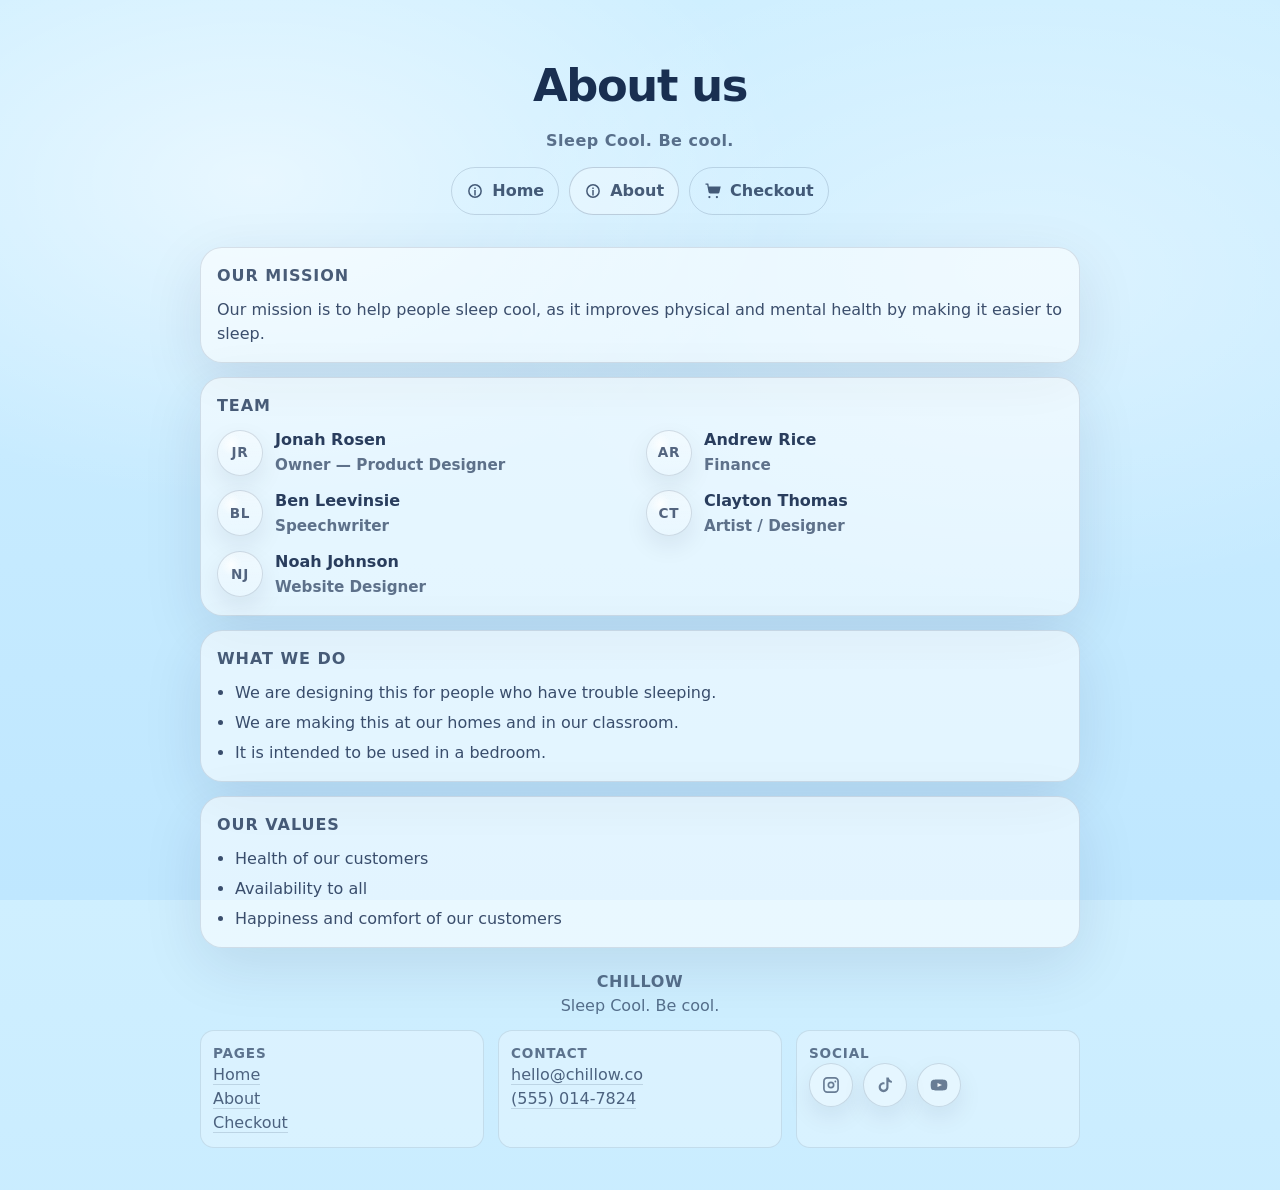
==== about.html @ e6b9cfb9 "Add files via upload" ====
<!doctype html>
<html lang="en">
  <head>
    <meta charset="UTF-8" />
    <meta name="viewport" content="width=device-width, initial-scale=1" />
    <title>About &mdash; Chillow</title>
    <meta name="description" content="About Chillow." />
    <link rel="stylesheet" href="styles.css" />
    <link rel="icon" href="data:," />
  </head>
  <body>
    <main class="canvas" aria-label="About Chillow">
      <div class="wrap">
        <header class="hero" aria-label="About header">
          <h1>About us</h1>
          <p class="tagline">Sleep Cool. Be cool.</p>
          <p class="top-links">
            <a class="ghost-link" href="index.html">
              <svg class="icon" aria-hidden="true" viewBox="0 0 24 24">
                <path
                  d="M12 2.8A9.2 9.2 0 1 1 2.8 12 9.2 9.2 0 0 1 12 2.8Zm0 2A7.2 7.2 0 1 0 19.2 12 7.2 7.2 0 0 0 12 4.8Z"
                  fill="currentColor"
                />
                <path d="M11 10.6h2V18h-2v-7.4Zm0-3.2h2v2h-2v-2Z" fill="currentColor" />
              </svg>
              Home
            </a>
            <a class="ghost-link" href="about.html" aria-current="page">
              <svg class="icon" aria-hidden="true" viewBox="0 0 24 24">
                <path
                  d="M12 2.8A9.2 9.2 0 1 1 2.8 12 9.2 9.2 0 0 1 12 2.8Zm0 2A7.2 7.2 0 1 0 19.2 12 7.2 7.2 0 0 0 12 4.8Z"
                  fill="currentColor"
                />
                <path d="M11 10.6h2V18h-2v-7.4Zm0-3.2h2v2h-2v-2Z" fill="currentColor" />
              </svg>
              About
            </a>
            <a class="ghost-link" href="checkout.html">
              <svg class="icon" aria-hidden="true" viewBox="0 0 24 24">
                <path
                  d="M7.2 18.5a1.5 1.5 0 1 1-1.5 1.5 1.5 1.5 0 0 1 1.5-1.5Zm10 0a1.5 1.5 0 1 1-1.5 1.5 1.5 1.5 0 0 1 1.5-1.5ZM6.2 6h16.1l-1.7 7.6a2 2 0 0 1-2 1.6H8.1a2 2 0 0 1-2-1.5L4.2 3.8H2V2h3.7l.5 2Z"
                  fill="currentColor"
                />
              </svg>
              Checkout
            </a>
          </p>
        </header>

        <section class="card" aria-label="Mission">
          <h2>Our mission</h2>
          <p>
            Our mission is to help people sleep cool, as it improves physical and mental health by making it easier to
            sleep.
          </p>
        </section>

        <section class="card" aria-label="Team">
          <h2>Team</h2>
          <div class="team" aria-label="Team members">
            <div class="person">
              <div class="avatar" aria-hidden="true"><span class="initials">JR</span></div>
              <div class="who">
                <div class="name">Jonah Rosen</div>
                <div class="role">Owner &mdash; Product Designer</div>
              </div>
            </div>
            <div class="person">
              <div class="avatar" aria-hidden="true"><span class="initials">AR</span></div>
              <div class="who">
                <div class="name">Andrew Rice</div>
                <div class="role">Finance</div>
              </div>
            </div>
            <div class="person">
              <div class="avatar" aria-hidden="true"><span class="initials">BL</span></div>
              <div class="who">
                <div class="name">Ben Leevinsie</div>
                <div class="role">Speechwriter</div>
              </div>
            </div>
            <div class="person">
              <div class="avatar" aria-hidden="true"><span class="initials">CT</span></div>
              <div class="who">
                <div class="name">Clayton Thomas</div>
                <div class="role">Artist / Designer</div>
              </div>
            </div>
            <div class="person">
              <div class="avatar" aria-hidden="true"><span class="initials">NJ</span></div>
              <div class="who">
                <div class="name">Noah Johnson</div>
                <div class="role">Website Designer</div>
              </div>
            </div>
          </div>
        </section>

        <section class="card" aria-label="What we do">
          <h2>What we do</h2>
          <ul>
            <li>We are designing this for people who have trouble sleeping.</li>
            <li>We are making this at our homes and in our classroom.</li>
            <li>It is intended to be used in a bedroom.</li>
          </ul>
        </section>

        <section class="card" aria-label="Our values">
          <h2>Our values</h2>
          <ul>
            <li>Health of our customers</li>
            <li>Availability to all</li>
            <li>Happiness and comfort of our customers</li>
          </ul>
        </section>

        <footer class="footer">
          <p class="footer-title">Chillow</p>
          <p class="footer-text">Sleep Cool. Be cool.</p>
          <div class="footer-grid" aria-label="Footer links">
            <div class="footer-col">
              <p class="footer-head">Pages</p>
              <p class="footer-links"><a href="index.html">Home</a></p>
              <p class="footer-links"><a href="about.html">About</a></p>
              <p class="footer-links"><a href="checkout.html">Checkout</a></p>
            </div>
            <div class="footer-col">
              <p class="footer-head">Contact</p>
              <p class="footer-links"><a href="mailto:hello@chillow.co">hello@chillow.co</a></p>
              <p class="footer-links"><a href="tel:+15550147824">(555) 014-7824</a></p>
            </div>
            <div class="footer-col">
              <p class="footer-head">Social</p>
              <div class="social-row">
                <a class="social-link" href="https://www.instagram.com/" aria-label="Instagram">
                  <svg class="icon" aria-hidden="true" viewBox="0 0 24 24">
                    <path
                      d="M7.5 2.5h9A5 5 0 0 1 21.5 7.5v9a5 5 0 0 1-5 5h-9a5 5 0 0 1-5-5v-9a5 5 0 0 1 5-5Zm0 2A3 3 0 0 0 4.5 7.5v9a3 3 0 0 0 3 3h9a3 3 0 0 0 3-3v-9a3 3 0 0 0-3-3h-9Z"
                      fill="currentColor"
                    />
                    <path
                      d="M12 7.8A4.2 4.2 0 1 1 7.8 12 4.2 4.2 0 0 1 12 7.8Zm0 2A2.2 2.2 0 1 0 14.2 12 2.2 2.2 0 0 0 12 9.8Z"
                      fill="currentColor"
                    />
                    <path
                      d="M17.2 6.7a1.1 1.1 0 1 1-1.1 1.1 1.1 1.1 0 0 1 1.1-1.1Z"
                      fill="currentColor"
                    />
                  </svg>
                </a>
                <a class="social-link" href="https://www.tiktok.com/" aria-label="TikTok">
                  <svg class="icon" aria-hidden="true" viewBox="0 0 24 24">
                    <path
                      d="M14.2 3h2.3c.4 2 1.8 3.6 3.8 4.1v2.3c-1.5 0-3-.5-4.1-1.3v6.6c0 3.3-2.7 5.9-5.9 5.9s-5.9-2.7-5.9-5.9S7 8.8 10.3 8.8c.4 0 .7 0 1.1.1v2.5c-.3-.1-.7-.2-1.1-.2-1.8 0-3.3 1.5-3.3 3.3s1.5 3.3 3.3 3.3 3.3-1.5 3.3-3.3V3Z"
                      fill="currentColor"
                    />
                  </svg>
                </a>
                <a class="social-link" href="https://www.youtube.com/" aria-label="YouTube">
                  <svg class="icon" aria-hidden="true" viewBox="0 0 24 24">
                    <path
                      d="M21.6 8.2a3 3 0 0 0-2.1-2.1C17.7 5.5 12 5.5 12 5.5s-5.7 0-7.5.6A3 3 0 0 0 2.4 8.2 31.4 31.4 0 0 0 2 12a31.4 31.4 0 0 0 .4 3.8 3 3 0 0 0 2.1 2.1c1.8.6 7.5.6 7.5.6s5.7 0 7.5-.6a3 3 0 0 0 2.1-2.1A31.4 31.4 0 0 0 22 12a31.4 31.4 0 0 0-.4-3.8Z"
                      fill="currentColor"
                    />
                    <path d="M10.2 9.6 15.6 12l-5.4 2.4V9.6Z" fill="white" fill-opacity="0.95" />
                  </svg>
                </a>
              </div>
            </div>
          </div>
        </footer>
      </div>
    </main>
  </body>
</html>
---- styles.css ----
:root {
  --bg: #cfefff;
  --bg-2: #bfe7ff;
  --surface: rgba(255, 255, 255, 0.55);
  --stroke: rgba(9, 30, 66, 0.12);
  --shadow: 0 18px 60px rgba(9, 30, 66, 0.10);
  --radius: 22px;
}

* {
  box-sizing: border-box;
}

html,
body {
  height: 100%;
}

html {
  background: linear-gradient(180deg, var(--bg), var(--bg-2));
}

html::before {
  content: "";
  position: fixed;
  inset: 0;
  z-index: -1;
  pointer-events: none;
  background:
    radial-gradient(900px 540px at 20% 20%, rgba(255, 255, 255, 0.55), transparent 60%),
    radial-gradient(900px 540px at 80% 30%, rgba(255, 255, 255, 0.35), transparent 62%),
    linear-gradient(180deg, var(--bg), var(--bg-2));
}

body {
  margin: 0;
  font-family:
    ui-sans-serif,
    system-ui,
    -apple-system,
    Segoe UI,
    Roboto,
    Helvetica,
    Arial,
    Apple Color Emoji,
    Segoe UI Emoji;
  background: transparent;
  line-height: 1.5;
}

.container {
  width: min(1120px, calc(100% - 40px));
  margin: 0 auto;
}

.canvas {
  min-height: 100vh;
  display: grid;
  place-items: center;
  padding: 40px 22px;
}

.wrap {
  width: min(880px, 100%);
  display: grid;
  gap: 14px;
}

.hero {
  display: grid;
  justify-items: center;
  text-align: center;
  gap: 10px;
  padding: 10px 0 18px;
}

.top-links {
  margin: 4px 0 0;
  display: flex;
  gap: 10px;
  flex-wrap: wrap;
  justify-content: center;
}

.icon {
  width: 18px;
  height: 18px;
  display: inline-block;
  vertical-align: -3px;
}

.ghost-link .icon,
.buy .icon {
  margin-right: 8px;
}

.hero h1 {
  margin: 2px 0 0;
  letter-spacing: -0.03em;
  font-size: clamp(2rem, 4vw, 2.8rem);
  color: rgba(9, 30, 66, 0.92);
}

.tagline {
  margin: 0;
  font-weight: 700;
  letter-spacing: 0.03em;
  color: rgba(9, 30, 66, 0.62);
}

.price-note {
  font-size: 0.95rem;
  font-weight: 800;
  color: rgba(9, 30, 66, 0.62);
}

.muted {
  color: rgba(9, 30, 66, 0.62);
}

.actions {
  margin: 12px 0 0;
  display: flex;
  gap: 10px;
  flex-wrap: wrap;
  justify-content: center;
}

.buy {
  display: inline-flex;
  align-items: center;
  justify-content: center;
  padding: 11px 14px;
  border-radius: 999px;
  border: 1px solid rgba(9, 30, 66, 0.18);
  background: rgba(255, 255, 255, 0.75);
  box-shadow: var(--shadow);
  text-decoration: none;
  color: rgba(9, 30, 66, 0.86);
  font-weight: 800;
  font-family: inherit;
  font-size: 1rem;
}

.buy:hover {
  filter: brightness(0.98);
}

.ghost-link {
  display: inline-flex;
  align-items: center;
  padding: 11px 14px;
  border-radius: 999px;
  border: 1px solid rgba(9, 30, 66, 0.14);
  background: transparent;
  text-decoration: none;
  color: rgba(9, 30, 66, 0.72);
  font-weight: 700;
}

.ghost-link[aria-current="page"] {
  background: rgba(255, 255, 255, 0.30);
  border-color: rgba(9, 30, 66, 0.18);
}

.card {
  border-radius: var(--radius);
  border: 1px solid var(--stroke);
  background: var(--surface);
  box-shadow: var(--shadow);
  padding: 16px;
}

.card h2 {
  margin: 0 0 10px;
  font-size: 1rem;
  letter-spacing: 0.06em;
  text-transform: uppercase;
  color: rgba(9, 30, 66, 0.72);
}

.card p {
  margin: 0;
  color: rgba(9, 30, 66, 0.78);
}

.card a {
  color: rgba(9, 30, 66, 0.82);
  font-weight: 700;
  text-decoration: none;
  border-bottom: 1px solid rgba(9, 30, 66, 0.18);
}

.card a:hover {
  border-bottom-color: rgba(9, 30, 66, 0.35);
}

.card ul {
  margin: 0;
  padding-left: 18px;
  color: rgba(9, 30, 66, 0.78);
}

.card li + li {
  margin-top: 6px;
}

.grid {
  display: grid;
  grid-template-columns: repeat(2, minmax(0, 1fr));
  gap: 14px;
}

.product {
  display: grid;
  grid-template-columns: 0.95fr 1.05fr;
  gap: 14px;
  align-items: center;
}

.product-media {
  border-radius: calc(var(--radius) - 4px);
  border: 1px solid rgba(9, 30, 66, 0.10);
  background: rgba(255, 255, 255, 0.35);
  padding: 10px;
  box-shadow: inset 0 0 0 1px rgba(255, 255, 255, 0.35);
}

.product-img {
  width: 100%;
  height: auto;
  display: block;
  border-radius: calc(var(--radius) - 10px);
}

.price {
  margin: 6px 0 10px;
  font-size: 1.15rem;
  font-weight: 900;
  color: rgba(9, 30, 66, 0.86);
}

.footer {
  text-align: center;
  color: rgba(9, 30, 66, 0.62);
  padding: 8px 0 2px;
}

.footer p {
  margin: 0;
}

.footer-title {
  font-weight: 900;
  letter-spacing: 0.04em;
  text-transform: uppercase;
}

.footer-text {
  margin-top: 6px;
}

.footer-links {
  margin-top: 10px;
}

.footer-links a {
  color: rgba(9, 30, 66, 0.68);
  text-decoration: none;
  border-bottom: 1px solid rgba(9, 30, 66, 0.14);
}

.footer-links a:hover {
  border-bottom-color: rgba(9, 30, 66, 0.30);
}

.footer-grid {
  margin-top: 12px;
  display: grid;
  grid-template-columns: repeat(3, minmax(0, 1fr));
  gap: 14px;
  text-align: left;
}

.footer-col {
  border-radius: calc(var(--radius) - 8px);
  border: 1px solid rgba(9, 30, 66, 0.10);
  background: rgba(255, 255, 255, 0.28);
  padding: 12px;
}

.footer-head {
  margin: 0 0 8px;
  font-weight: 900;
  letter-spacing: 0.06em;
  text-transform: uppercase;
  color: rgba(9, 30, 66, 0.60);
  font-size: 0.85rem;
}

.footer-links {
  margin: 0;
}

.social-row {
  display: flex;
  gap: 10px;
  flex-wrap: wrap;
}

.social-link {
  display: inline-flex;
  align-items: center;
  justify-content: center;
  width: 44px;
  height: 44px;
  border-radius: 999px;
  border: 1px solid rgba(9, 30, 66, 0.14);
  background: rgba(255, 255, 255, 0.30);
  box-shadow: 0 10px 24px rgba(9, 30, 66, 0.08);
  text-decoration: none;
  color: rgba(9, 30, 66, 0.72);
}

.social-link:hover {
  filter: brightness(0.98);
}

.social-link .icon {
  margin: 0;
  width: 20px;
  height: 20px;
  opacity: 0.78;
}

.team {
  display: grid;
  grid-template-columns: repeat(2, minmax(0, 1fr));
  gap: 12px;
}

.person {
  display: grid;
  grid-template-columns: 46px 1fr;
  gap: 12px;
  align-items: center;
}

.avatar {
  width: 46px;
  height: 46px;
  border-radius: 999px;
  border: 1px solid rgba(9, 30, 66, 0.14);
  background:
    radial-gradient(18px 18px at 30% 30%, rgba(255, 255, 255, 0.80), transparent 60%),
    linear-gradient(180deg, rgba(255, 255, 255, 0.42), rgba(255, 255, 255, 0.18));
  box-shadow: 0 10px 24px rgba(9, 30, 66, 0.08);
  display: grid;
  place-items: center;
  color: rgba(9, 30, 66, 0.68);
}

.initials {
  font-weight: 900;
  letter-spacing: 0.06em;
  font-size: 0.85rem;
}

.icon-team {
  width: 22px;
  height: 22px;
}

.who {
  display: grid;
  gap: 2px;
}

.who .name {
  font-weight: 900;
  color: rgba(9, 30, 66, 0.86);
}

.who .role {
  color: rgba(9, 30, 66, 0.62);
  font-weight: 700;
  font-size: 0.95rem;
}

.checkout {
  display: grid;
  grid-template-columns: 0.9fr 1.1fr;
  gap: 14px;
  align-items: start;
}

.summary-title {
  margin: 0;
  font-weight: 900;
  color: rgba(9, 30, 66, 0.86);
}

.summary-row {
  display: flex;
  align-items: baseline;
  justify-content: space-between;
  gap: 14px;
  border-top: 1px solid rgba(9, 30, 66, 0.10);
  padding-top: 10px;
  margin-top: 10px;
}

.summary-row.total {
  font-weight: 900;
  color: rgba(9, 30, 66, 0.86);
}

.summary-price {
  margin: 0;
  font-weight: 900;
  color: rgba(9, 30, 66, 0.86);
}

.form {
  display: grid;
  gap: 10px;
}

.field {
  display: grid;
  gap: 6px;
}

.field label {
  font-weight: 800;
  color: rgba(9, 30, 66, 0.72);
  font-size: 0.95rem;
}

.field input {
  border-radius: 14px;
  border: 1px solid rgba(9, 30, 66, 0.14);
  background: rgba(255, 255, 255, 0.65);
  padding: 11px 12px;
  font: inherit;
  color: rgba(9, 30, 66, 0.86);
  outline: none;
}

.field input:focus {
  border-color: rgba(9, 30, 66, 0.26);
  box-shadow: 0 0 0 4px rgba(255, 255, 255, 0.35);
}

.two-col {
  display: grid;
  grid-template-columns: 1fr 1fr;
  gap: 10px;
}

.buy {
  cursor: pointer;
}

.pillow-mark {
  width: min(520px, 92vw);
  height: min(320px, 54vw);
  border-radius: 72px;
  border: 1px solid var(--stroke);
  background:
    radial-gradient(220px 180px at 30% 35%, rgba(255, 255, 255, 0.75), transparent 62%),
    radial-gradient(260px 200px at 75% 60%, rgba(255, 255, 255, 0.50), transparent 65%),
    linear-gradient(180deg, rgba(255, 255, 255, 0.55), rgba(255, 255, 255, 0.30));
  box-shadow: var(--shadow);
  position: relative;
  overflow: hidden;
}

.pillow-mark::before {
  content: "";
  position: absolute;
  inset: 18px;
  border-radius: 56px;
  border: 1px dashed rgba(9, 30, 66, 0.14);
}

.pillow-mark--hero {
  width: min(360px, 78vw);
  height: 170px;
  border-radius: 60px;
}

.pillow-mark--hero::before {
  border-radius: 46px;
}

@media (max-width: 760px) {
  .grid {
    grid-template-columns: 1fr;
  }
  .product {
    grid-template-columns: 1fr;
  }
  .footer-grid {
    grid-template-columns: 1fr;
  }
  .team {
    grid-template-columns: 1fr;
  }
  .checkout {
    grid-template-columns: 1fr;
  }
  .two-col {
    grid-template-columns: 1fr;
  }
  .pillow-mark {
    height: 220px;
    border-radius: 56px;
  }
  .pillow-mark::before {
    border-radius: 44px;
  }
  .pillow-mark--hero {
    height: 140px;
    border-radius: 52px;
  }
  .pillow-mark--hero::before {
    border-radius: 40px;
  }
}
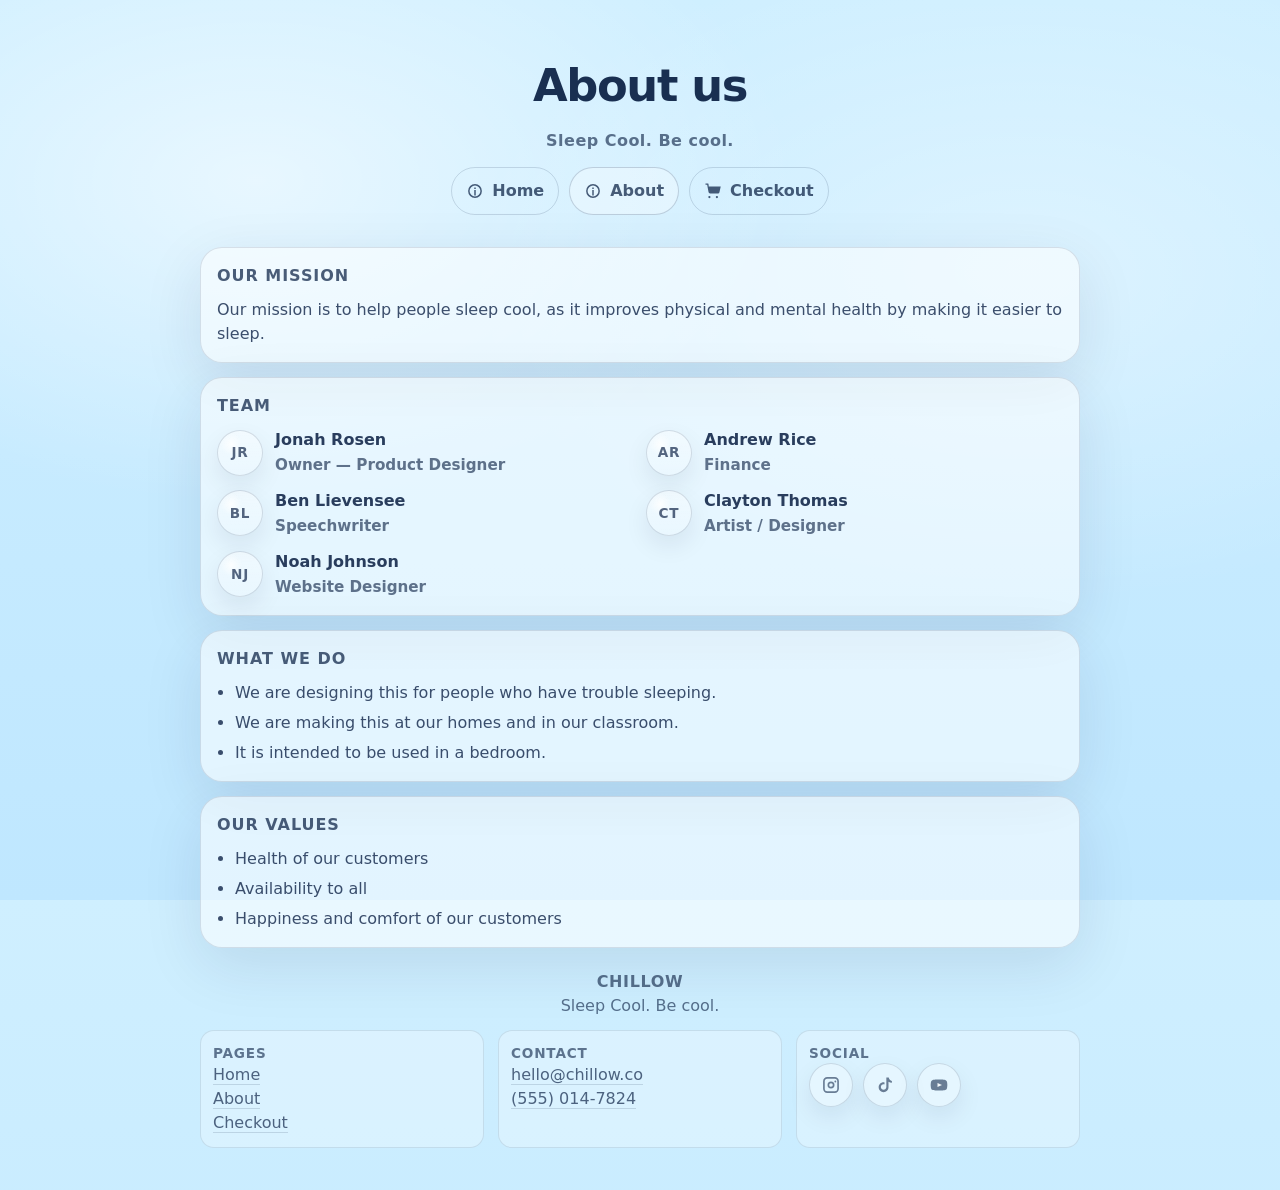
==== commit 821ff816: "Update about.html" ====
--- a/about.html
+++ b/about.html
@@ -75,7 +75,7 @@
             <div class="person">
               <div class="avatar" aria-hidden="true"><span class="initials">BL</span></div>
               <div class="who">
-                <div class="name">Ben Leevinsie</div>
+                <div class="name">Ben Lievensee</div>
                 <div class="role">Speechwriter</div>
               </div>
             </div>
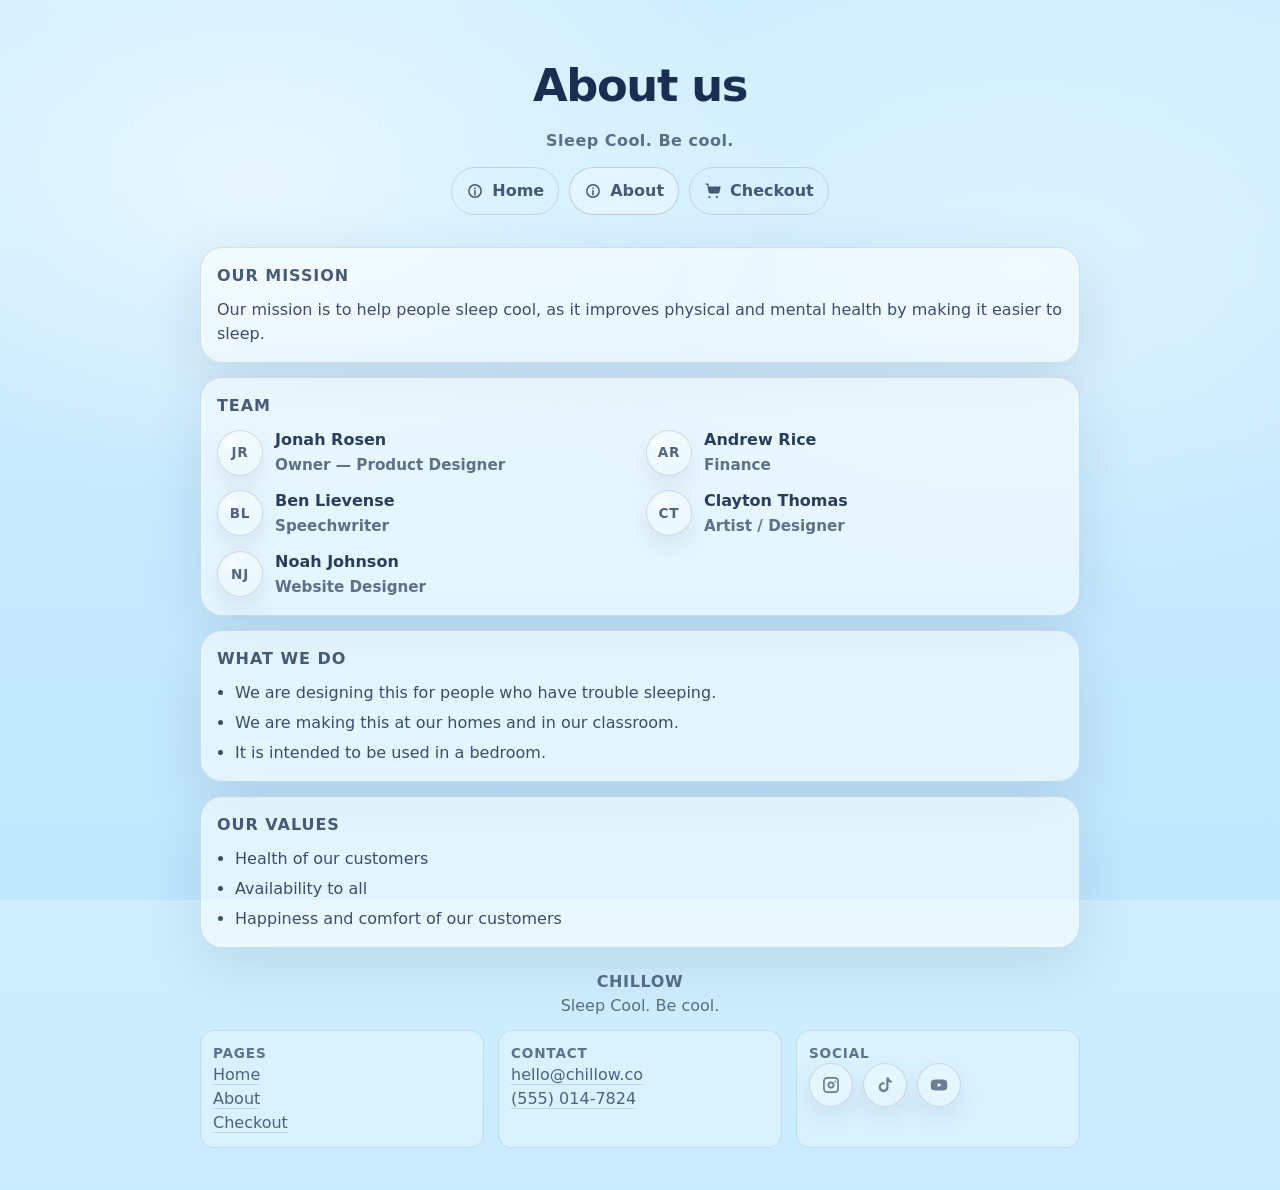
==== commit c51abf64: "Update about.html" ====
--- a/about.html
+++ b/about.html
@@ -75,7 +75,7 @@
             <div class="person">
               <div class="avatar" aria-hidden="true"><span class="initials">BL</span></div>
               <div class="who">
-                <div class="name">Ben Lievensee</div>
+                <div class="name">Ben Lievense</div>
                 <div class="role">Speechwriter</div>
               </div>
             </div>
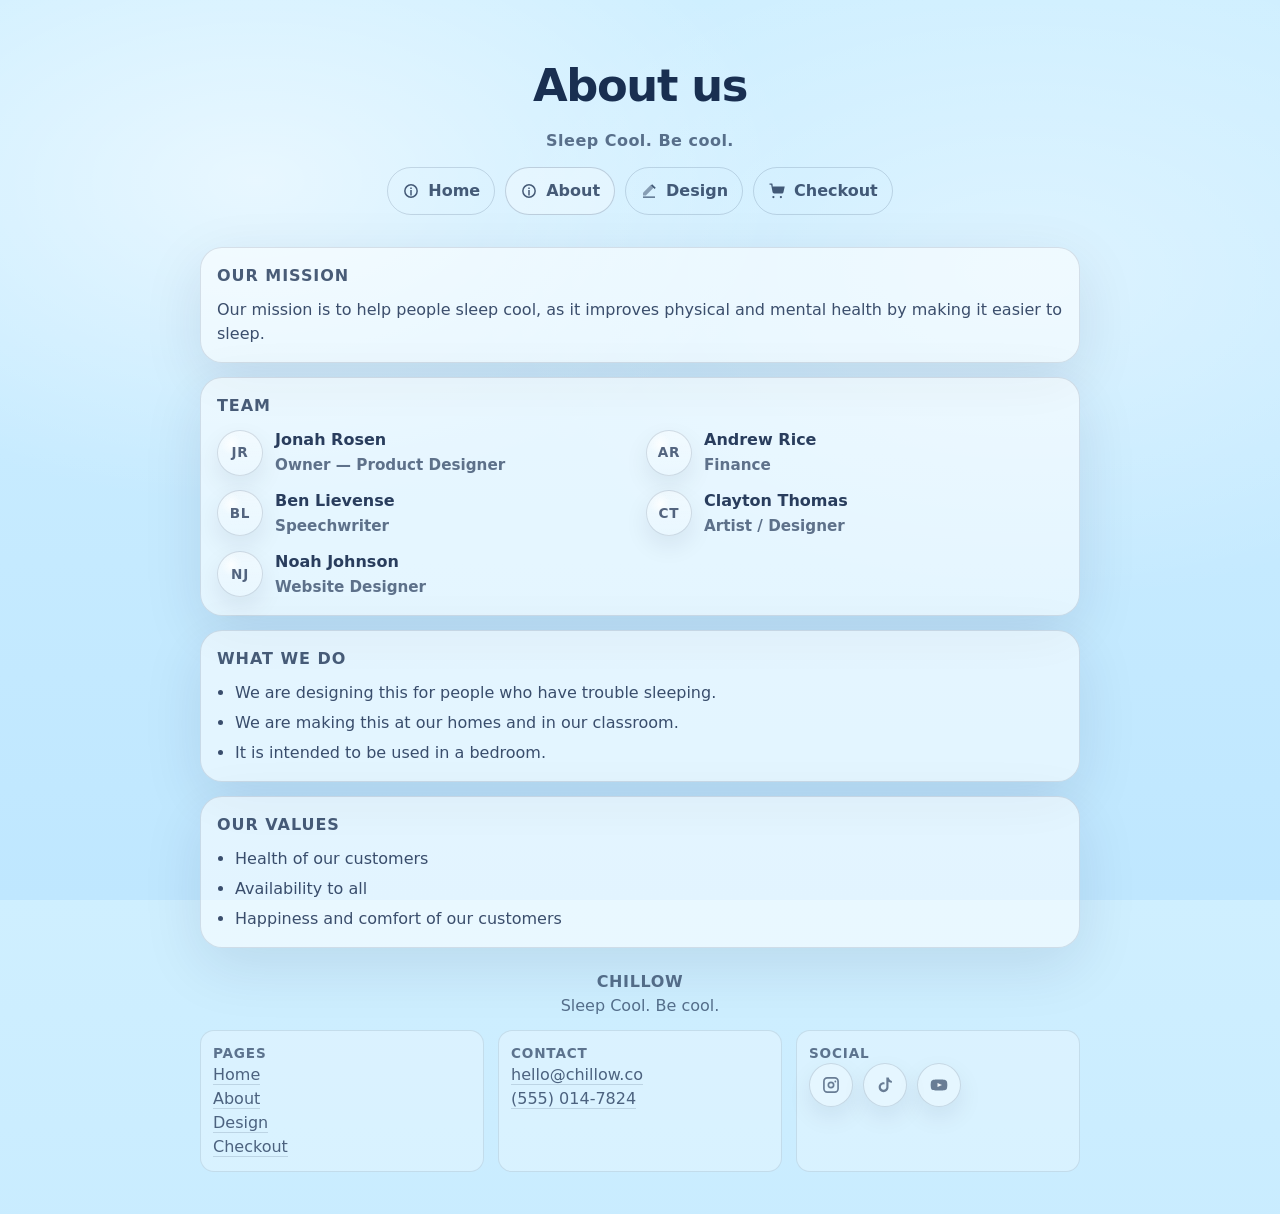
==== commit c4295adc: "Add files via upload" ====
--- a/about.html
+++ b/about.html
@@ -34,6 +34,20 @@
                 <path d="M11 10.6h2V18h-2v-7.4Zm0-3.2h2v2h-2v-2Z" fill="currentColor" />
               </svg>
               About
+            </a>
+            <a class="ghost-link" href="design.html">
+              <svg class="icon" aria-hidden="true" viewBox="0 0 24 24">
+                <path
+                  d="M4 14.2 14.6 3.6l3.8 3.8L7.8 18H4v-3.8Z"
+                  fill="currentColor"
+                  opacity="0.55"
+                />
+                <path
+                  d="M16.2 2.9 21 7.7l-1.5 1.5-4.8-4.8 1.5-1.5ZM4 19.2h16v1.9H4v-1.9Z"
+                  fill="currentColor"
+                />
+              </svg>
+              Design
             </a>
             <a class="ghost-link" href="checkout.html">
               <svg class="icon" aria-hidden="true" viewBox="0 0 24 24">
@@ -122,6 +136,7 @@
               <p class="footer-head">Pages</p>
               <p class="footer-links"><a href="index.html">Home</a></p>
               <p class="footer-links"><a href="about.html">About</a></p>
+              <p class="footer-links"><a href="design.html">Design</a></p>
               <p class="footer-links"><a href="checkout.html">Checkout</a></p>
             </div>
             <div class="footer-col">
--- a/styles.css
+++ b/styles.css
@@ -494,6 +494,22 @@
   border-radius: 46px;
 }
 
+.design-media {
+  margin-top: 12px;
+  border-radius: calc(var(--radius) - 4px);
+  border: 1px solid rgba(9, 30, 66, 0.10);
+  background: rgba(255, 255, 255, 0.35);
+  padding: 10px;
+  box-shadow: inset 0 0 0 1px rgba(255, 255, 255, 0.35);
+}
+
+.design-img {
+  width: 100%;
+  height: auto;
+  display: block;
+  border-radius: calc(var(--radius) - 10px);
+}
+
 @media (max-width: 760px) {
   .grid {
     grid-template-columns: 1fr;
